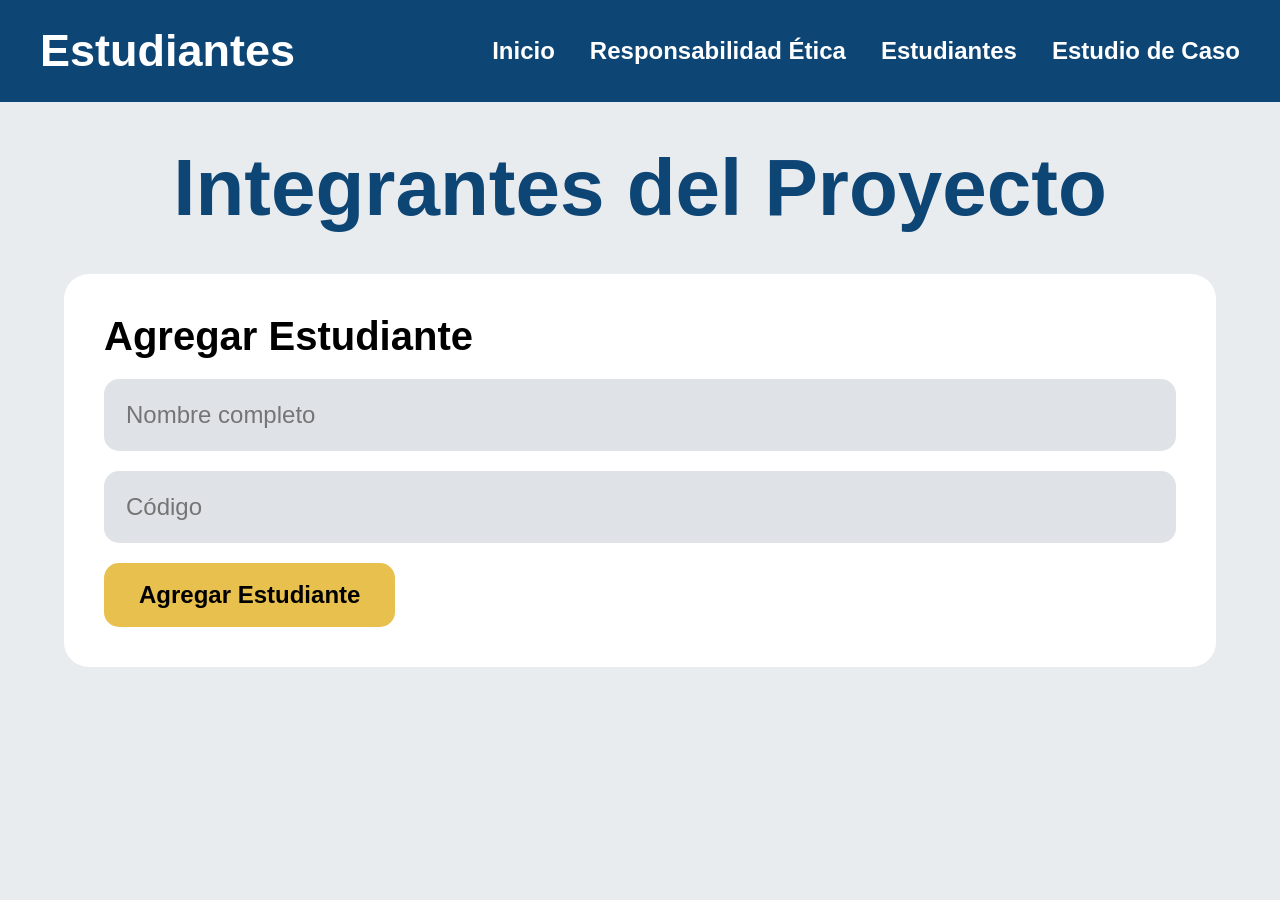
==== estudiantes.html @ efe994f6 "Add files via upload" ====
<!-- ========================= -->
<!-- estudiantes.html -->
<!-- ========================= -->

<!DOCTYPE html>
<html lang="es">

<head>
<meta charset="UTF-8">
<meta name="viewport" content="width=device-width, initial-scale=1.0">

<title>Estudiantes</title>

<link rel="stylesheet" href="style.css">
</head>

<body>

<nav class="navbar">

<h1 class="logo">
Estudiantes
</h1>

<ul class="menu">

<li>
<a href="index.html">Inicio</a>
</li>

<li>
<a href="responsabilidad.html">Responsabilidad Ética</a>
</li>

<li>
<a href="estudiantes.html">Estudiantes</a>
</li>

<li>
<a href="caso.html">Estudio de Caso</a>
</li>

</ul>

</nav>

<section class="students-section">

<h2 class="main-title">
Integrantes del Proyecto
</h2>

<div class="student-form">

<h3>
Agregar Estudiante
</h3>

<input
type="text"
id="nombreEstudiante"
placeholder="Nombre completo">

<input
type="text"
id="codigoEstudiante"
placeholder="Código">

<button
class="primary-btn"
onclick="agregarEstudiante()">

Agregar Estudiante

</button>

</div>

<div
id="listaEstudiantes"
class="students-list">

</div>

</section>

<script src="script.js"></script>

<script>
mostrarEstudiantes();
</script>

</body>
</html>
---- style.css ----
/* ===================================================== */
/* style.css COMPLETO */
/* ===================================================== */

*{
margin:0;
padding:0;
box-sizing:border-box;
font-family:Arial, Helvetica, sans-serif;
}

body{
background:#e9ecef;
}



/* NAVBAR */

.navbar{
background:#0d4575;
padding:25px 40px;
display:flex;
justify-content:space-between;
align-items:center;
}

.logo{
color:white;
font-size:45px;
font-weight:bold;
}

.menu{
display:flex;
gap:35px;
list-style:none;
}

.menu a{
color:white;
text-decoration:none;
font-size:24px;
font-weight:bold;
}



/* HERO */

.hero{
height:100vh;
background:url("https://images.unsplash.com/photo-1454165804606-c3d57bc86b40?q=80&w=2070") center/cover;
display:flex;
justify-content:center;
align-items:center;
}

.overlay{
background:rgba(0,0,0,0.55);
width:100%;
height:100%;
display:flex;
flex-direction:column;
justify-content:center;
align-items:center;
text-align:center;
padding:20px;
}

.overlay h1{
font-size:75px;
color:white;
margin-bottom:20px;
}

.overlay p{
font-size:30px;
color:white;
margin-bottom:30px;
}



/* BOTONES */

.primary-btn{
background:#e7c04d;
padding:18px 35px;
border:none;
border-radius:15px;
font-size:24px;
font-weight:bold;
cursor:pointer;
text-decoration:none;
color:black;
transition:0.3s;
}

.primary-btn:hover{
opacity:0.8;
}



/* ESTUDIANTES */

.students-section{
width:90%;
margin:auto;
padding:40px 0;
}

.main-title{
text-align:center;
font-size:80px;
color:#0d4575;
margin-bottom:40px;
}

.student-form{
background:white;
padding:40px;
border-radius:25px;
margin-bottom:40px;
}

.student-form h3{
font-size:40px;
margin-bottom:20px;
}

.student-form input{
width:100%;
padding:22px;
margin-bottom:20px;
border:none;
border-radius:15px;
background:#dfe3e8;
font-size:24px;
}

.students-list{
display:flex;
flex-direction:column;
gap:30px;
}

.student-card{
background:white;
padding:30px;
border-radius:20px;
display:flex;
justify-content:space-between;
align-items:center;
}

.student-card h3{
font-size:40px;
color:#0d4575;
margin-bottom:10px;
}

.student-card p{
font-size:26px;
}

.student-buttons{
display:flex;
gap:15px;
flex-wrap:wrap;
}



/* PAGINAS */

.page-container{
width:92%;
margin:auto;
padding:40px 0;
}

.back-btn{
display:inline-block;
margin-bottom:30px;
}

.student-header{
text-align:center;
margin-bottom:40px;
}

.student-header h1{
font-size:75px;
color:#0d4575;
}

.codigo-estudiante{
font-size:32px;
}



/* CONTENIDO */

.content-box{
background:white;
padding:40px;
border-radius:25px;
}

.content-box h2{
font-size:45px;
margin-bottom:25px;
}

.content-box textarea{
width:100%;
height:300px;
padding:25px;
border:none;
border-radius:20px;
background:#dfe3e8;
font-size:24px;
resize:none;
margin-bottom:25px;
}

.image-input{
margin-bottom:25px;
font-size:22px;
}



/* CONTENIDO GUARDADO */

.saved-content{
margin-top:30px;
padding:25px;
background:#f3f3f3;
border-radius:20px;
font-size:24px;
}



/* IMAGENES */

.image-box{

position:relative;
display:inline-block;

margin-top:20px;
margin-right:20px;

}

.student-image{

width:250px;
border-radius:20px;

cursor:pointer;

transition:0.3s;

box-shadow:0 5px 20px rgba(0,0,0,0.2);

}

.student-image:hover{

transform:scale(1.03);

}



/* ELIMINAR IMAGEN */

.delete-image-btn{

position:absolute;

top:-12px;
right:-12px;

background:red;
color:white;

border:none;

width:38px;
height:38px;

border-radius:50%;

font-size:20px;
font-weight:bold;

cursor:pointer;

z-index:10;

}



/* MODAL */

.modal-imagen{

position:fixed;

top:0;
left:0;

width:100%;
height:100%;

background:rgba(0,0,0,0.9);

display:flex;

justify-content:center;
align-items:center;

z-index:9999;

}

.modal-contenido{

position:relative;

}

.imagen-expandida{

max-width:90vw;
max-height:90vh;

border-radius:20px;

box-shadow:0 10px 40px rgba(0,0,0,0.5);

}

.cerrar-modal{

position:absolute;

top:-20px;
right:-20px;

background:red;
color:white;

border:none;

width:45px;
height:45px;

border-radius:50%;

font-size:22px;
font-weight:bold;

cursor:pointer;

}

/* ===================================================== */
/* AGREGAR AL FINAL DE style.css */
/* ===================================================== */

.gallery-grid{

display:grid;

grid-template-columns:
repeat(auto-fit,minmax(250px,1fr));

gap:25px;

margin-top:25px;

}



.student-image{

width:100%;
height:280px;

object-fit:cover;

border-radius:20px;

cursor:pointer;

transition:0.3s;

box-shadow:0 5px 20px rgba(0,0,0,0.2);

}



.student-image:hover{

transform:scale(1.03);

}



/* MODAL */

.modal-imagen{

display:none;

position:fixed;

top:0;
left:0;

width:100%;
height:100%;

background:rgba(0,0,0,0.9);

justify-content:center;
align-items:center;

z-index:9999;

padding:30px;

}



.imagen-expandida{

max-width:90%;
max-height:90%;

border-radius:20px;

box-shadow:0 10px 40px rgba(0,0,0,0.5);

}
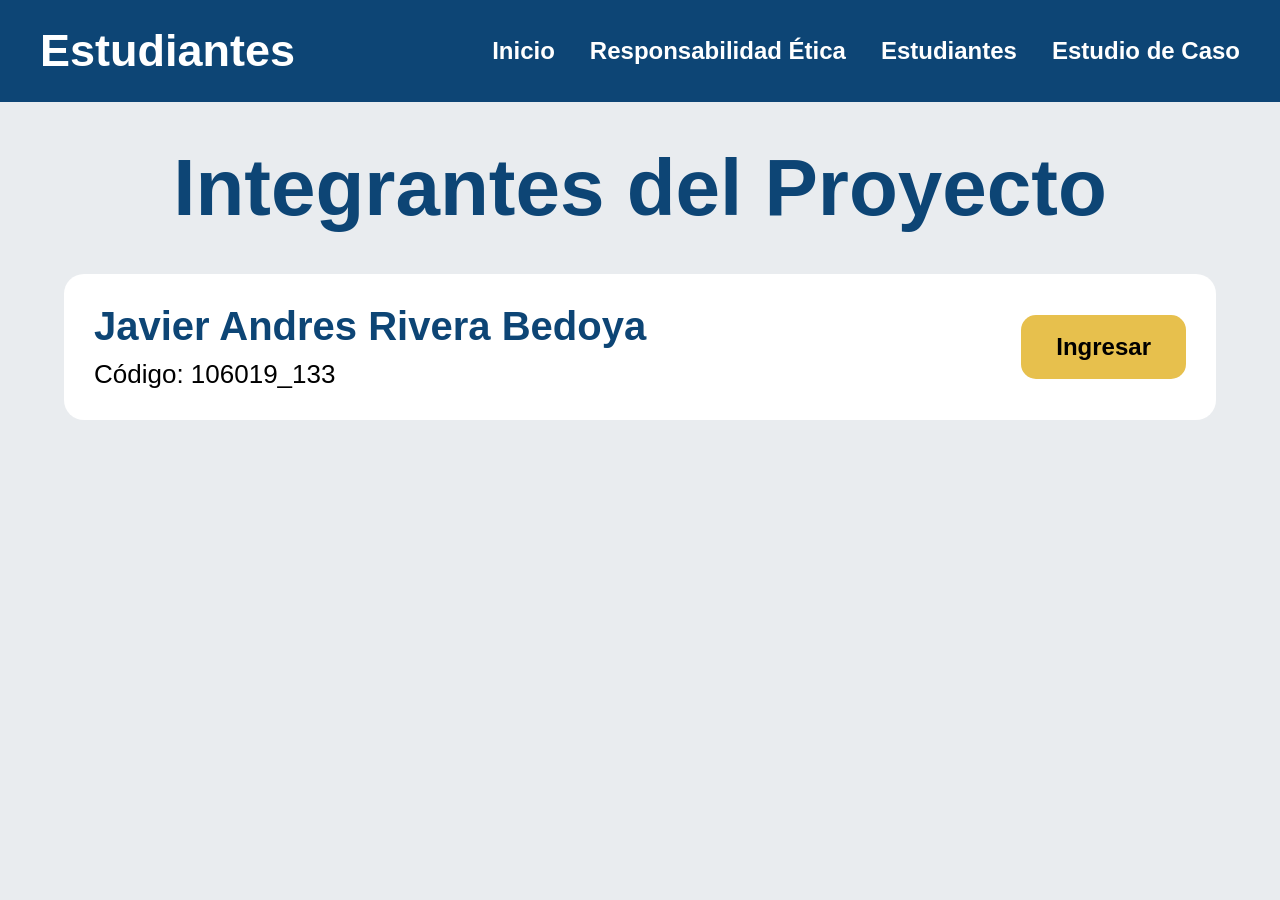
==== commit 1856de16: "estudiantes.html" ====
--- a/estudiantes.html
+++ b/estudiantes.html
@@ -1,20 +1,23 @@
-<!-- ========================= -->
-<!-- estudiantes.html -->
-<!-- ========================= -->
-
 <!DOCTYPE html>
 <html lang="es">
 
 <head>
+
 <meta charset="UTF-8">
-<meta name="viewport" content="width=device-width, initial-scale=1.0">
+
+<meta
+name="viewport"
+content="width=device-width, initial-scale=1.0">
 
 <title>Estudiantes</title>
 
 <link rel="stylesheet" href="style.css">
+
 </head>
 
 <body>
+
+<!-- NAVBAR -->
 
 <nav class="navbar">
 
@@ -29,20 +32,28 @@
 </li>
 
 <li>
-<a href="responsabilidad.html">Responsabilidad Ética</a>
+<a href="responsabilidad.html">
+Responsabilidad Ética
+</a>
 </li>
 
 <li>
-<a href="estudiantes.html">Estudiantes</a>
+<a href="estudiantes.html">
+Estudiantes
+</a>
 </li>
 
 <li>
-<a href="caso.html">Estudio de Caso</a>
+<a href="caso.html">
+Estudio de Caso
+</a>
 </li>
 
 </ul>
 
 </nav>
+
+<!-- CONTENIDO -->
 
 <section class="students-section">
 
@@ -50,45 +61,37 @@
 Integrantes del Proyecto
 </h2>
 
-<div class="student-form">
+<!-- TARJETA ESTUDIANTE -->
+
+<div class="student-card">
+
+<div>
 
 <h3>
-Agregar Estudiante
+Javier Andres Rivera Bedoya
 </h3>
 
-<input
-type="text"
-id="nombreEstudiante"
-placeholder="Nombre completo">
-
-<input
-type="text"
-id="codigoEstudiante"
-placeholder="Código">
-
-<button
-class="primary-btn"
-onclick="agregarEstudiante()">
-
-Agregar Estudiante
-
-</button>
+<p>
+Código: 106019_133
+</p>
 
 </div>
 
-<div
-id="listaEstudiantes"
-class="students-list">
+<div class="student-buttons">
+
+<a
+href="estudiante1.html"
+class="primary-btn">
+
+Ingresar
+
+</a>
+
+</div>
 
 </div>
 
 </section>
 
-<script src="script.js"></script>
-
-<script>
-mostrarEstudiantes();
-</script>
-
 </body>
-</html>+</html>
